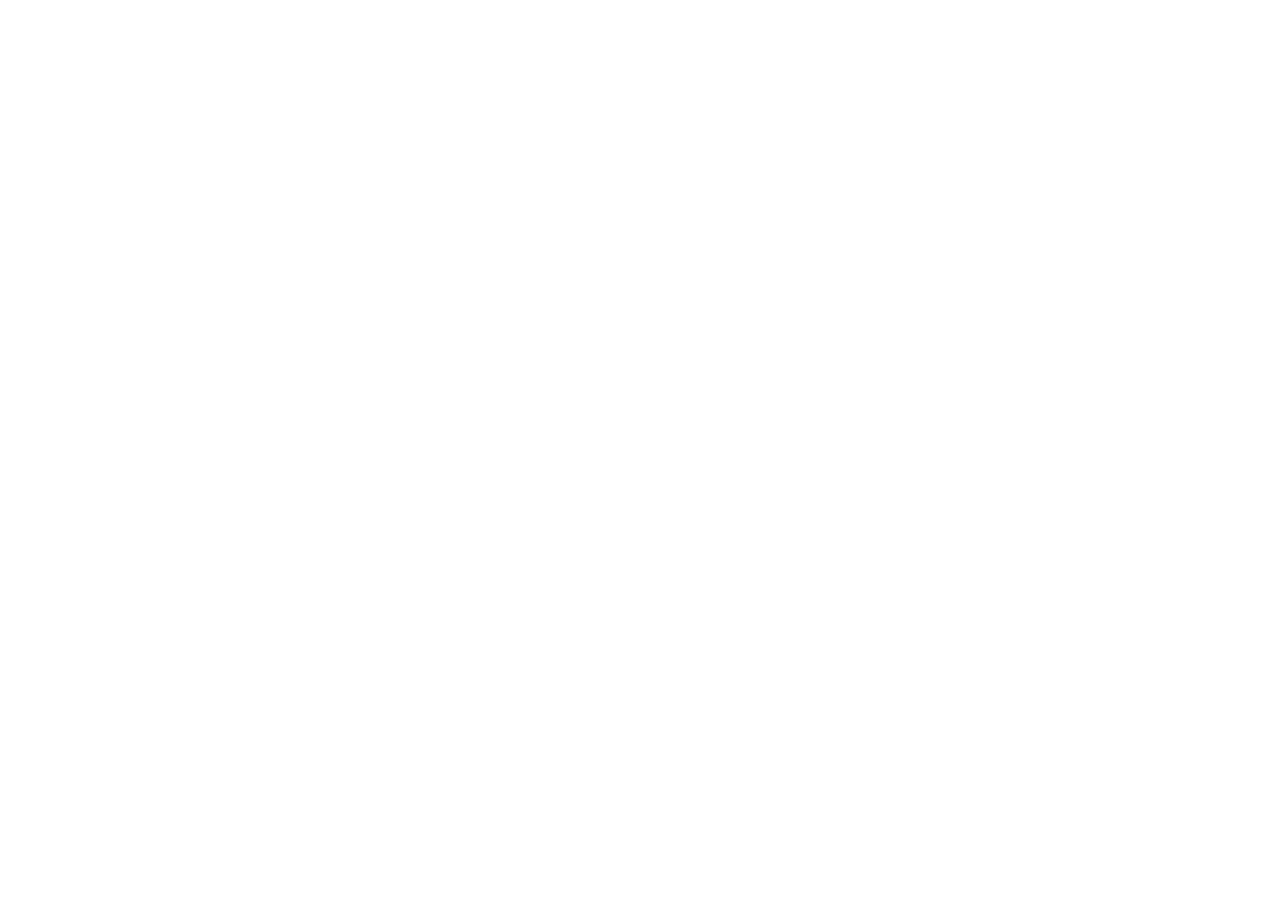
==== Profiler/index.html @ 8094b49e "profiler" ====
<!DOCTYPE html>
<html lang="en">
<head>
	<meta charset="utf-8">
	<title>Profiler</title>
	<meta http-equiv="X-UA-Compatible" content="IE=Edge">
	<meta name="viewport" content="width=device-width, initial-scale=1">
	<meta name="keywords" content="">
	<meta name="description" content="">

	<!-- stylesheet css -->
	<link rel="stylesheet" href="css/font-awesome.min.css">

</head>
<body >

<!-- preloader section -->

<!-- Header Nav bar -->

<!-- header section -->


<!-- about and skills section -->
<section class="container">
	
</section>

<!-- education and languages -->
<section class="container">
	
</section>

<!-- contact and experience -->
<section class="container">
	
</section>



<!-- footer section -->
<footer>
	
</footer>

<!-- javascript js -->	


</body>
</html>
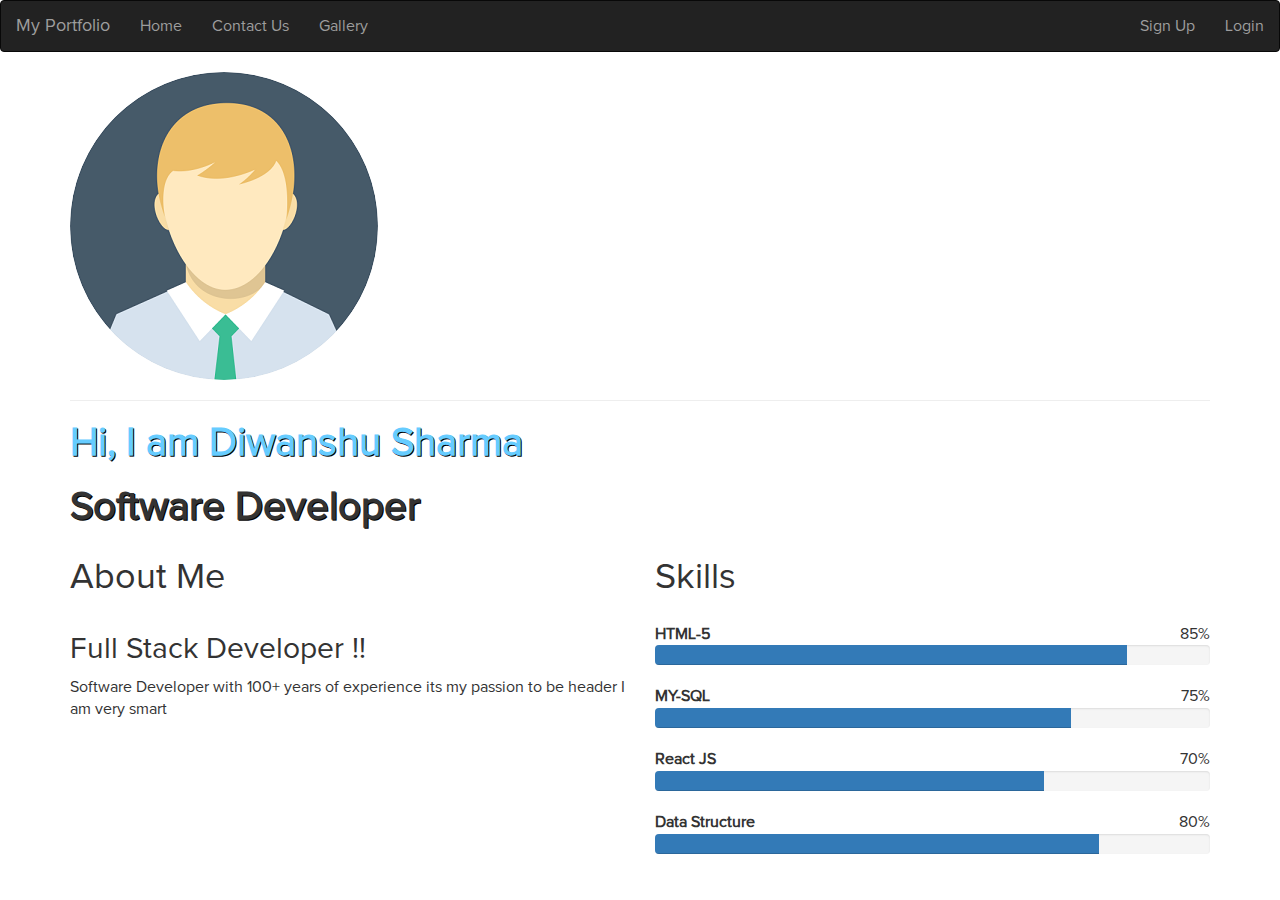
==== commit 24d9240c: "profile and skills added" ====
--- a/Profiler/index.html
+++ b/Profiler/index.html
@@ -1,50 +1,131 @@
 <!DOCTYPE html>
 <html lang="en">
+
 <head>
-	<meta charset="utf-8">
-	<title>Profiler</title>
-	<meta http-equiv="X-UA-Compatible" content="IE=Edge">
-	<meta name="viewport" content="width=device-width, initial-scale=1">
-	<meta name="keywords" content="">
-	<meta name="description" content="">
+    <meta charset="utf-8">
+    <title>Profiler</title>
+    <meta http-equiv="X-UA-Compatible" content="IE=Edge">
+    <meta name="viewport" content="width=device-width, initial-scale=1">
+    <meta name="keywords" content="">
+    <meta name="description" content="">
 
-	<!-- stylesheet css -->
-	<link rel="stylesheet" href="css/font-awesome.min.css">
+    <!-- stylesheet css -->
+    <link rel="stylesheet" href="css/bootstrap.min.css">
+    <link rel="stylesheet" href="css/font-awesome.min.css">
+    <link rel="stylesheet" href="css/profile-blue.css">
 
 </head>
-<body >
 
-<!-- preloader section -->
+<body>
 
-<!-- Header Nav bar -->
+    <!-- preloader section -->
 
-<!-- header section -->
+    <!-- Header Nav bar -->
+    <nav class="navbar navbar-inverse">
+        <div class="container-fluid">
+            <div class="navbar-header">
+                <a href="#" class="navbar-brand">My Portfolio</a>
+            </div>
+            <ul class="nav navbar-nav">
+                <li><a href="#">Home</a></li>
+                <li><a href="#">Contact Us</a></li>
+                <li><a href="#">Gallery</a></li>
+            </ul>
+            <ul class="nav navbar-nav navbar-right">
+                <li><a href="#">Sign Up</a></li>
+                <li><a href="#">Login</a></li>
+            </ul>
+        </div>
+    </nav>
 
-
-<!-- about and skills section -->
-<section class="container">
-	
-</section>
-
-<!-- education and languages -->
-<section class="container">
-	
-</section>
-
-<!-- contact and experience -->
-<section class="container">
-	
-</section>
+    <!-- header section -->
+    <header>
+        <div class="container">
+            <div class="row">
+                <div class="col-md-12 col-sm-12">
+                    <img src="images/profilePic.png" class="img-responsive img-circle" alt="profile pic">
+                    <hr>
+                    <h1 class="tm-title bold shadow">Hi, I am Diwanshu Sharma</h1>
+                    <h1 class="bold shadow">Software Developer</h1>
+                </div>
+            </div>
+        </div>
+    </header>
 
 
 
-<!-- footer section -->
-<footer>
-	
-</footer>
 
-<!-- javascript js -->	
+    <!-- about and skills section -->
+    <section class="container">
+        <div class="row">
+            <!-- About Me -->
+            <div class="col-md-6">
+                <div class="about">
+                    <h2>About Me</h2>
+                    <h3>Full Stack Developer !!</h3>
+                    <p>
+                        Software Developer with 100+ years of experience its my passion to be header I am very smart
+                    </p>
+                </div>
+            </div>
+
+            <!--Skills-->
+            <div class="col-md-6">
+                <div class="skills">
+                    <h2>Skills</h2>
+                    <strong>HTML-5</strong>
+                    <span class="pull-right">85%</span>
+                    <div class="progress">
+                        <div class="progress-bar progress-bar-primary" role="progressbar" aria-valuenow="85" aria-valuemin="0" aria-valuemax="100" style="width: 85%;"></div>
+                    </div>
+
+                    <strong>MY-SQL</strong>
+                    <span class="pull-right">75%</span>
+                    <div class="progress">
+                        <div class="progress-bar progress-bar-primary" role="progressbar" aria-valuenow="75" aria-valuemin="0" aria-valuemax="100" style="width: 75%;"></div>
+                    </div>
+
+                    <strong>React JS</strong>
+                    <span class="pull-right">70%</span>
+                    <div class="progress">
+                        <div class="progress-bar progress-bar-primary" role="progressbar" aria-valuenow="70" aria-valuemin="0" aria-valuemax="100" style="width: 70%;"></div>
+                    </div>
+
+                    <strong>Data Structure</strong>
+                    <span class="pull-right">80%</span>
+                    <div class="progress">
+                        <div class="progress-bar progress-bar-primary" role="progressbar" aria-valuenow="80" aria-valuemin="0" aria-valuemax="100" style="width: 80%;"></div>
+                    </div>
+
+                </div>
+            </div>
+        </div>
+    </section>
+
+    <!-- education and languages -->
+    <section class="container">
+
+    </section>
+
+    <!-- contact and experience -->
+    <section class="container">
+
+    </section>
+
+
+
+    <!-- footer section -->
+    <footer>
+
+    </footer>
+
+    <!-- javascript js -->
+    <script src="js/jquery.js"></script>
+    <script src="js/bootstrap.min.js"></script>
+    <script src="js/custom.js"></script>
+
 
 
 </body>
+
 </html>--- a/Profiler/css/profile-blue.css
+++ b/Profiler/css/profile-blue.css
@@ -0,0 +1,176 @@
+/*
+
+Profile CSS Blue Theme
+
+*/
+
+/* Theme Global CSS */
+html, body {
+  margin:0;border:0;padding:0;
+  font-size:16px;
+  font-family:'Proxima';
+  overflow-x:hidden;
+  position: relative;
+  vertical-align: baseline;
+}
+
+html {
+    -webkit-font-smoothing: antialiased;
+}
+
+h1 {font-size:40px;}
+h2 {font-size:36px;}
+h3 {font-size:30px;}
+h4 {font-size:24px;}
+h5 {font-size:20px;}
+h6 {font-size:18px;}
+
+h2 {
+  padding-bottom: 14px;
+}
+
+.accent {
+  font-family: 'Proxima Bold';
+  line-height: 14px;
+  color: #60A9F0;
+}
+
+.bold {
+	font-weight: bold;
+}
+
+.tm-border {
+	border: 5px solid #fff;
+	box-shadow: 2px 2px #000;
+}
+
+.shadow {
+	text-shadow: 1px 1px #000;
+}
+
+.tm-title {
+	color: #66CCFF;
+}
+
+.white {
+  color: #fff;
+}
+
+
+
+@font-face {
+    font-family: 'Proxima';
+    src: url(../fonts/ProximaNova-Regular.otf);
+}
+
+@font-face {
+    font-family: 'Proxima Bold';
+    src: url(../fonts/ProximaNova-Bold.otf);
+}
+
+/* preloader section */
+.preloader {
+  position: fixed;
+  top: 0;
+  left: 0;
+   width: 100%;
+  height: 100%;
+   z-index: 99999;
+   display: -webkit-flex;
+    display: -ms-flexbox;
+   display: flex;
+   -webkit-flex-flow: row nowrap;
+   -ms-flex-flow: row nowrap;
+    flex-flow: row nowrap;
+     -webkit-justify-content: center;
+    -ms-flex-pack: center;
+    justify-content: center;
+    -webkit-align-items: center;
+     -ms-flex-align: center;
+     align-items: center;
+    background: none repeat scroll 0 0 #fff;
+  background: none repeat scroll 0 0 #f9f9f9;
+}
+.sk-spinner-wordpress.sk-spinner {
+  background-color: #3366CC;
+  width: 30px;
+  height: 30px;
+  border-radius: 30px;
+  position: relative;
+  -webkit-animation: sk-innerCircle 1s linear infinite;
+          animation: sk-innerCircle 1s linear infinite; }
+.sk-spinner-wordpress .sk-inner-circle {
+  display: block;
+  background-color: #fff;
+  width: 8px;
+  height: 8px;
+  position: absolute;
+  border-radius: 8px;
+  top: 5px;
+  left: 5px; }
+
+@-webkit-keyframes sk-innerCircle {
+  0% {
+    -webkit-transform: rotate(0);
+            transform: rotate(0); }
+
+  100% {
+    -webkit-transform: rotate(360deg);
+            transform: rotate(360deg); } }
+
+@keyframes sk-innerCircle {
+  0% {
+    -webkit-transform: rotate(0);
+            transform: rotate(0); }
+
+  100% {
+    -webkit-transform: rotate(360deg);
+            transform: rotate(360deg); } }
+
+/* header section */
+
+
+/* about section */
+
+
+/* skills section */
+
+/* .skills .progress {
+
+
+/* education section */
+
+
+/* languages section */
+
+
+/* contact section */
+
+
+/* experience section */
+
+
+/* footer section */
+
+
+/* social icon section */
+
+
+@media ( max-width: 980px ) {
+  .skills {
+    margin-top: 30px;
+  }
+}
+
+@media ( max-width: 360px ) {
+  header h1 {
+    font-size: 30px;
+  }
+  .about h2 {
+    font-size: 24px;
+  }
+  .education h4,
+  .experience h4 {
+    font-size: 20px;
+  }
+}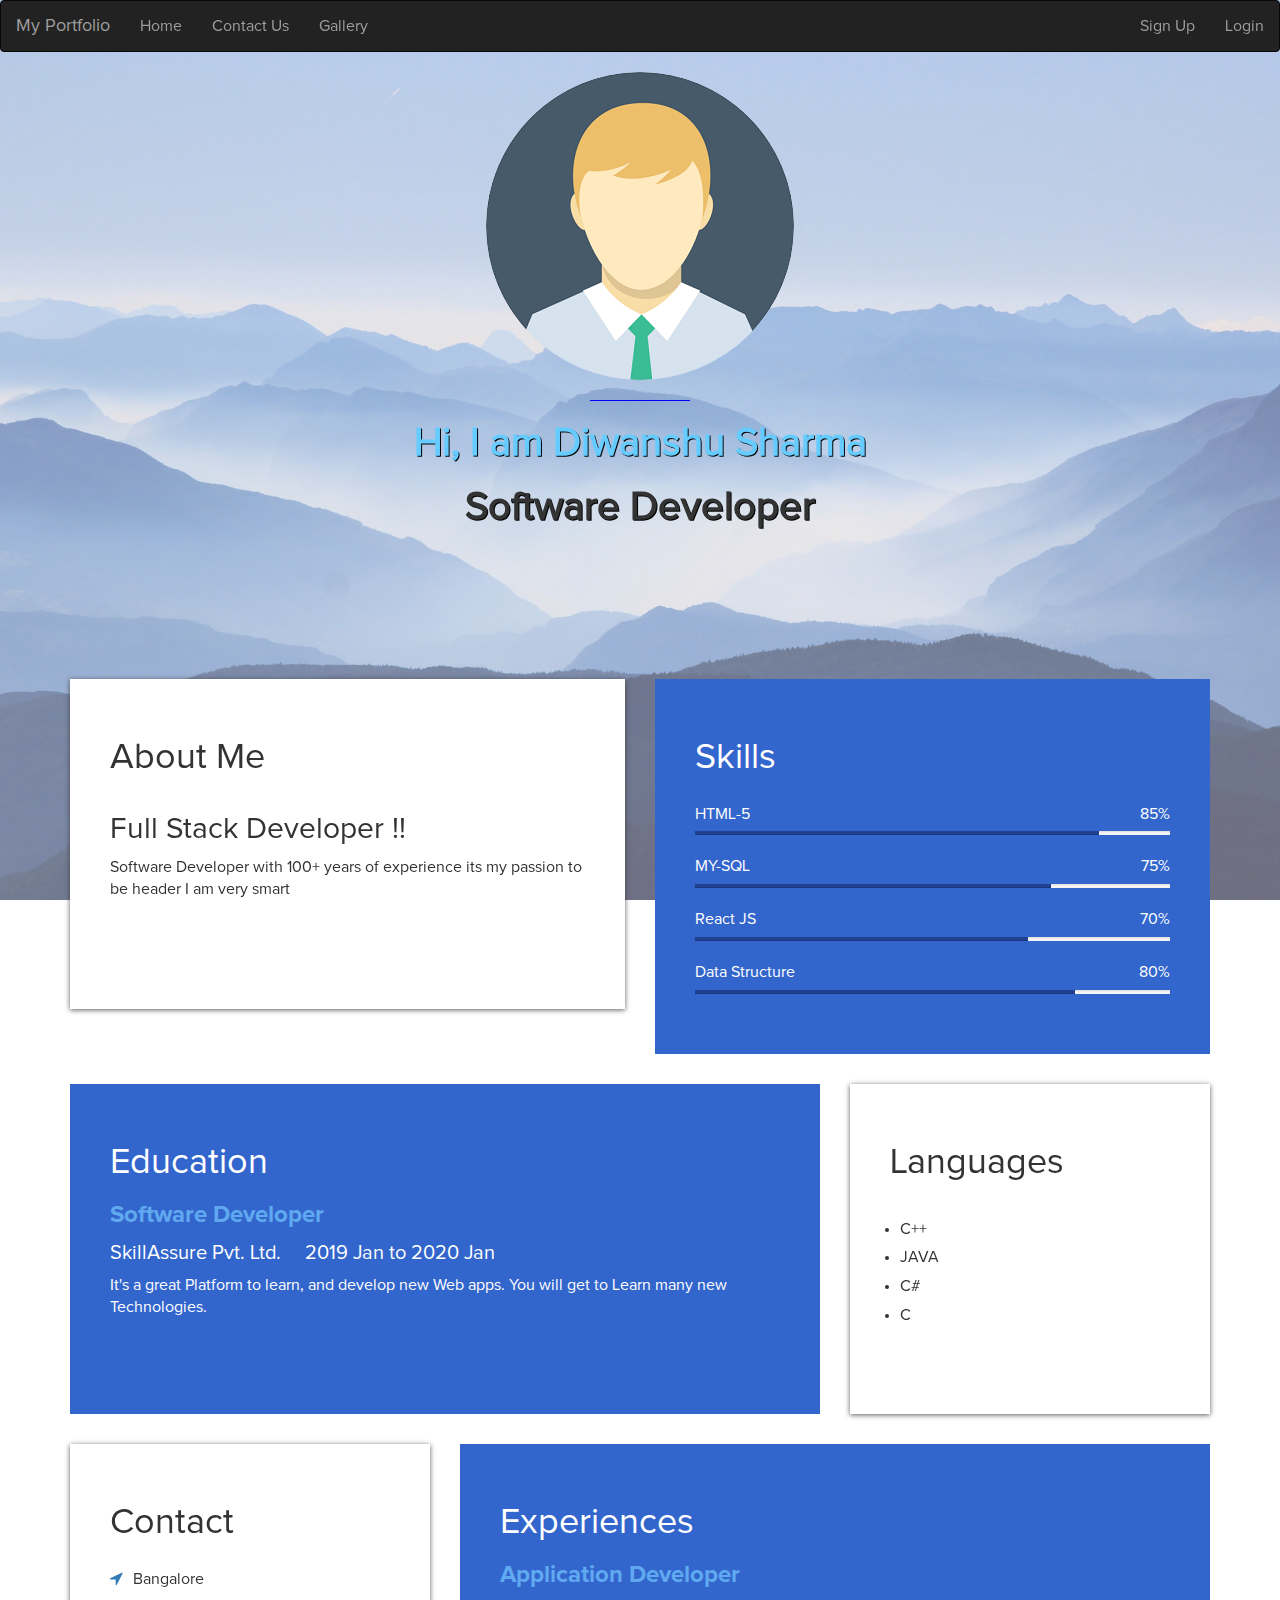
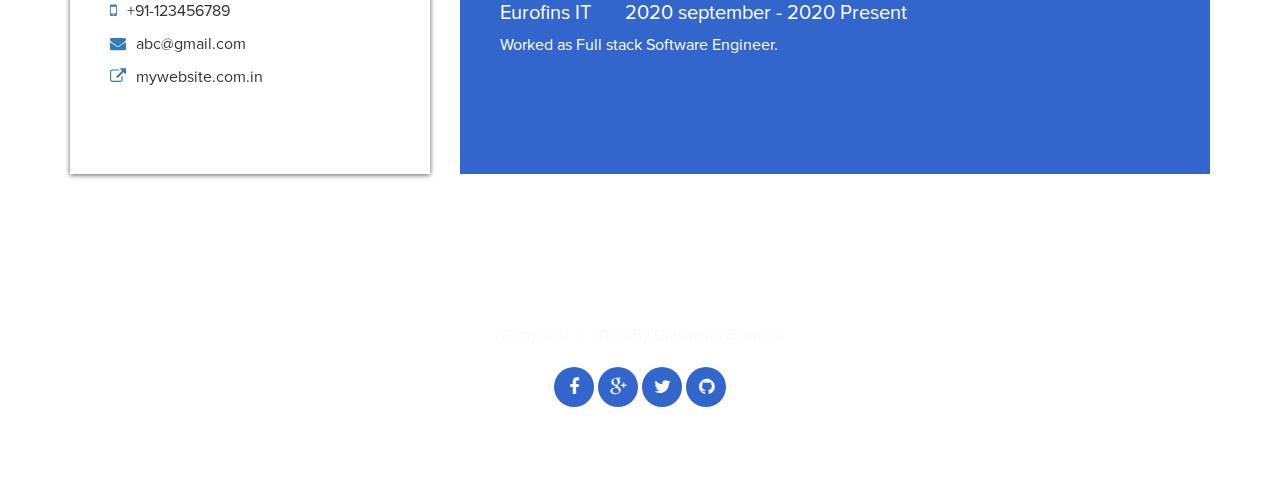
==== commit e8ed8aa5: "final touch" ====
--- a/Profiler/index.html
+++ b/Profiler/index.html
@@ -28,7 +28,7 @@
             </div>
             <ul class="nav navbar-nav">
                 <li><a href="#">Home</a></li>
-                <li><a href="#">Contact Us</a></li>
+                <li><a href="ContactUs.html">Contact Us</a></li>
                 <li><a href="#">Gallery</a></li>
             </ul>
             <ul class="nav navbar-nav navbar-right">
@@ -104,25 +104,121 @@
 
     <!-- education and languages -->
     <section class="container">
-
+        <div class="row">
+
+            <!--Education-->
+            <div class="col-md-8 col-sm-6">
+                <div class="education">
+                    <h2>Education</h2>
+                    <div class="education-content">
+
+                        <h4 class="education-title accent">Software Developer</h4>
+
+                        <div class="education-school">
+                            <h5>SkillAssure Pvt. Ltd. </h5><span></span>
+                            <h5> 2019 Jan to 2020 Jan</h5>
+                        </div>
+
+                        <p class="education-description">
+                            It's a great Platform to learn, and develop new Web apps. You will get to Learn many new Technologies.
+                        </p>
+
+                    </div>
+                </div>
+            </div>
+
+            <!--Language-->
+            <div class="col-md-4 col-sm-6">
+                <div class="language">
+                    <div class="languages">
+                        <h2>Languages</h2>
+                        <ul>
+                            <li>C++</li>
+                            <li>JAVA</li>
+                            <li>C#</li>
+                            <li>C</li>
+                        </ul>
+                    </div>
+                </div>
+            </div>
+        </div>
     </section>
 
     <!-- contact and experience -->
     <section class="container">
+        <div class="row">
+            <!-- Contact -->
+            <div class="col-md-4">
+                <div class="contact">
+                    <h2>Contact</h2>
+                    <p>
+
+                        <p>
+                            <a class="fa fa-location-arrow"></a> Bangalore</p>
+                        <p>
+                            <a class="fa fa-mobile"></a> +91-123456789</p>
+                        <p>
+                            <a class="fa fa-envelope"></a> abc@gmail.com</p>
+                        <p>
+                            <a class="fa fa-external-link"></a> mywebsite.com.in</p>
+                </div>
+                </p>
+            </div>
+
+            <!-- Experience -->
+            <div class="col-md-8">
+                <div class="experience">
+                    <h2>Experiences</h2>
+                    <div class="experience-content">
+
+                        <h4 class="experience-title accent">Application Developer</h4>
+                        <h5>Eurofins IT</h5><span></span>
+                        <h5>2020 september - 2020 Present</h5>
+
+                        <p class="experience-description">
+                            Worked as Full stack Software Engineer.
+                        </p>
+                    </div>
+                </div>
+            </div>
+        </div>
+        </div>
 
     </section>
 
 
 
+    <!-- footer section -->
     <!-- footer section -->
     <footer>
-
+        <div class="container">
+            <div class="row">
+                <div class="col-md-12 col-sm-12">
+                    <p>Copyright &copy; 2020 By Diwanshu Sharma</p>
+                    <ul class="social-icons">
+                        <li>
+                            <a href="#" class="fa fa-facebook"></a>
+                        </li>
+                        <li>
+                            <a href="#" class="fa fa-google-plus"></a>
+                        </li>
+                        <li>
+                            <a href="#" class="fa fa-twitter"></a>
+                        </li>
+                        <li>
+                            <a href="#" class="fa fa-github"></a>
+                        </li>
+                    </ul>
+                </div>
+            </div>
+        </div>
     </footer>
 
     <!-- javascript js -->
     <script src="js/jquery.js"></script>
     <script src="js/bootstrap.min.js"></script>
     <script src="js/custom.js"></script>
+    <script src="js/jquery.backstretch.min.js"></script>
 
 
 
--- a/Profiler/css/profile-blue.css
+++ b/Profiler/css/profile-blue.css
@@ -4,59 +4,96 @@
 
 */
 
+
 /* Theme Global CSS */
-html, body {
-  margin:0;border:0;padding:0;
-  font-size:16px;
-  font-family:'Proxima';
-  overflow-x:hidden;
-  position: relative;
-  vertical-align: baseline;
+
+html,
+body {
+    margin: 0;
+    border: 0;
+    padding: 0;
+    font-size: 16px;
+    font-family: 'Proxima';
+    overflow-x: hidden;
+    position: relative;
+    vertical-align: baseline;
 }
 
 html {
     -webkit-font-smoothing: antialiased;
 }
 
-h1 {font-size:40px;}
-h2 {font-size:36px;}
-h3 {font-size:30px;}
-h4 {font-size:24px;}
-h5 {font-size:20px;}
-h6 {font-size:18px;}
+h1 {
+    font-size: 40px;
+}
 
 h2 {
-  padding-bottom: 14px;
+    font-size: 36px;
+}
+
+h3 {
+    font-size: 30px;
+}
+
+h4 {
+    font-size: 24px;
+}
+
+h5 {
+    font-size: 20px;
+}
+
+h6 {
+    font-size: 18px;
+}
+
+h2 {
+    padding-bottom: 14px;
 }
 
 .accent {
-  font-family: 'Proxima Bold';
-  line-height: 14px;
-  color: #60A9F0;
+    font-family: 'Proxima Bold';
+    line-height: 14px;
+    color: #60A9F0;
 }
 
 .bold {
-	font-weight: bold;
+    font-weight: bold;
 }
 
 .tm-border {
-	border: 5px solid #fff;
-	box-shadow: 2px 2px #000;
+    border: 5px solid #fff;
+    box-shadow: 2px 2px #000;
 }
 
 .shadow {
-	text-shadow: 1px 1px #000;
+    text-shadow: 1px 1px #000;
+}
+
+.about,
+.skills,
+.education,
+.languages,
+.contact,
+.experience {
+    padding: 40px;
+    min-height: 330px;
+}
+
+.education,
+.languages,
+.contact,
+.experience {
+    margin-top: 30px;
 }
 
 .tm-title {
-	color: #66CCFF;
+    color: #66CCFF;
 }
 
 .white {
-  color: #fff;
-}
-
-
+    color: #fff;
+}
 
 @font-face {
     font-family: 'Proxima';
@@ -68,109 +105,254 @@
     src: url(../fonts/ProximaNova-Bold.otf);
 }
 
+
 /* preloader section */
+
 .preloader {
-  position: fixed;
-  top: 0;
-  left: 0;
-   width: 100%;
-  height: 100%;
-   z-index: 99999;
-   display: -webkit-flex;
+    position: fixed;
+    top: 0;
+    left: 0;
+    width: 100%;
+    height: 100%;
+    z-index: 99999;
+    display: -webkit-flex;
     display: -ms-flexbox;
-   display: flex;
-   -webkit-flex-flow: row nowrap;
-   -ms-flex-flow: row nowrap;
+    display: flex;
+    -webkit-flex-flow: row nowrap;
+    -ms-flex-flow: row nowrap;
     flex-flow: row nowrap;
-     -webkit-justify-content: center;
+    -webkit-justify-content: center;
     -ms-flex-pack: center;
     justify-content: center;
     -webkit-align-items: center;
-     -ms-flex-align: center;
-     align-items: center;
+    -ms-flex-align: center;
+    align-items: center;
     background: none repeat scroll 0 0 #fff;
-  background: none repeat scroll 0 0 #f9f9f9;
-}
+    background: none repeat scroll 0 0 #f9f9f9;
+}
+
 .sk-spinner-wordpress.sk-spinner {
-  background-color: #3366CC;
-  width: 30px;
-  height: 30px;
-  border-radius: 30px;
-  position: relative;
-  -webkit-animation: sk-innerCircle 1s linear infinite;
-          animation: sk-innerCircle 1s linear infinite; }
+    background-color: #3366CC;
+    width: 30px;
+    height: 30px;
+    border-radius: 30px;
+    position: relative;
+    -webkit-animation: sk-innerCircle 1s linear infinite;
+    animation: sk-innerCircle 1s linear infinite;
+}
+
 .sk-spinner-wordpress .sk-inner-circle {
-  display: block;
-  background-color: #fff;
-  width: 8px;
-  height: 8px;
-  position: absolute;
-  border-radius: 8px;
-  top: 5px;
-  left: 5px; }
+    display: block;
+    background-color: #fff;
+    width: 8px;
+    height: 8px;
+    position: absolute;
+    border-radius: 8px;
+    top: 5px;
+    left: 5px;
+}
 
 @-webkit-keyframes sk-innerCircle {
-  0% {
-    -webkit-transform: rotate(0);
-            transform: rotate(0); }
-
-  100% {
-    -webkit-transform: rotate(360deg);
-            transform: rotate(360deg); } }
+    0% {
+        -webkit-transform: rotate(0);
+        transform: rotate(0);
+    }
+    100% {
+        -webkit-transform: rotate(360deg);
+        transform: rotate(360deg);
+    }
+}
 
 @keyframes sk-innerCircle {
-  0% {
-    -webkit-transform: rotate(0);
-            transform: rotate(0); }
-
-  100% {
-    -webkit-transform: rotate(360deg);
-            transform: rotate(360deg); } }
+    0% {
+        -webkit-transform: rotate(0);
+        transform: rotate(0);
+    }
+    100% {
+        -webkit-transform: rotate(360deg);
+        transform: rotate(360deg);
+    }
+}
+
 
 /* header section */
 
+header {
+    text-align: center;
+    min-height: 40px;
+    position: relative;
+    padding-top: 16opx;
+    padding-bottom: 140px;
+    overflow: hidden;
+}
+
+header img {
+    display: inline-block !important;
+}
+
+header hr {
+    border-color: blue;
+    width: 100px;
+}
+
 
 /* about section */
 
+.about {
+    background: #fff;
+    box-shadow: 0px 1px 5px rgba(50, 50, 50, 0.8);
+}
+
 
 /* skills section */
 
-/* .skills .progress {
+.skills {
+    background-color: #3366CC;
+    color: white;
+}
+
+
+/* .skills .progress */
+
+.skills .progress {
+    border-radius: 0px;
+    height: 4px;
+}
 
 
 /* education section */
 
+.skills .progress .progress-bar-primary {
+    background: #204090;
+}
+
+.skills strong {
+    display: inline-block;
+    font-weight: normal;
+    padding-bottom: 6px;
+}
+
+.education {
+    background-color: #3366CC;
+    color: white;
+}
+
+.education .education-content {
+    padding-bottom: 14px;
+}
+
+.education h5 {
+    display: inline-block;
+}
+
+.education span {
+    padding-right: 10px;
+    padding-left: 10px;
+}
+
 
 /* languages section */
 
+.languages {
+    background: #fff;
+    box-shadow: 0px 1px 5px rgba(50, 50, 50, 0.8);
+}
+
+.languages ul {
+    padding: 10px;
+}
+
+.languages ul li {
+    padding-bottom: 6px;
+}
+
 
 /* contact section */
 
+.contact {
+    background: #fff;
+    box-shadow: 0px 1px 5px rgba(50, 50, 50, 0.8);
+}
+
+.contact .fa {
+    padding-right: 6px;
+}
+
 
 /* experience section */
 
+.experience {
+    background-color: #3366CC;
+    color: white;
+}
+
+.experience h5 {
+    display: inline-block;
+}
+
+.experience span {
+    padding-right: 10px;
+    padding-left: 20px;
+}
+
 
 /* footer section */
 
+footer {
+    color: #f9f9f9;
+    text-align: center;
+    padding-top: 140px;
+    padding-bottom: 100px;
+}
+
 
 /* social icon section */
 
-
-@media ( max-width: 980px ) {
-  .skills {
-    margin-top: 30px;
-  }
-}
-
-@media ( max-width: 360px ) {
-  header h1 {
-    font-size: 30px;
-  }
-  .about h2 {
-    font-size: 24px;
-  }
-  .education h4,
-  .experience h4 {
-    font-size: 20px;
-  }
+.social-icons {
+    padding: 0;
+    margin: 0;
+}
+
+.social-icons li {
+    display: inline-block;
+    list-style: none;
+}
+
+.social-icons li a {
+    background: #3366cc;
+    border-radius: 50%;
+    color: #fff;
+    text-decoration: none;
+    font-size: 18px;
+    width: 40px;
+    height: 40px;
+    line-height: 40px;
+    text-align: center;
+    position: relative;
+    bottom: 10px;
+    top: 10px;
+}
+
+.social-icons li a:hover {
+    background: #202020;
+    color: #fff;
+}
+
+@media ( max-width: 980px) {
+    .skills {
+        margin-top: 30px;
+    }
+}
+
+@media ( max-width: 360px) {
+    header h1 {
+        font-size: 30px;
+    }
+    .about h2 {
+        font-size: 24px;
+    }
+    .education h4,
+    .experience h4 {
+        font-size: 20px;
+    }
 }